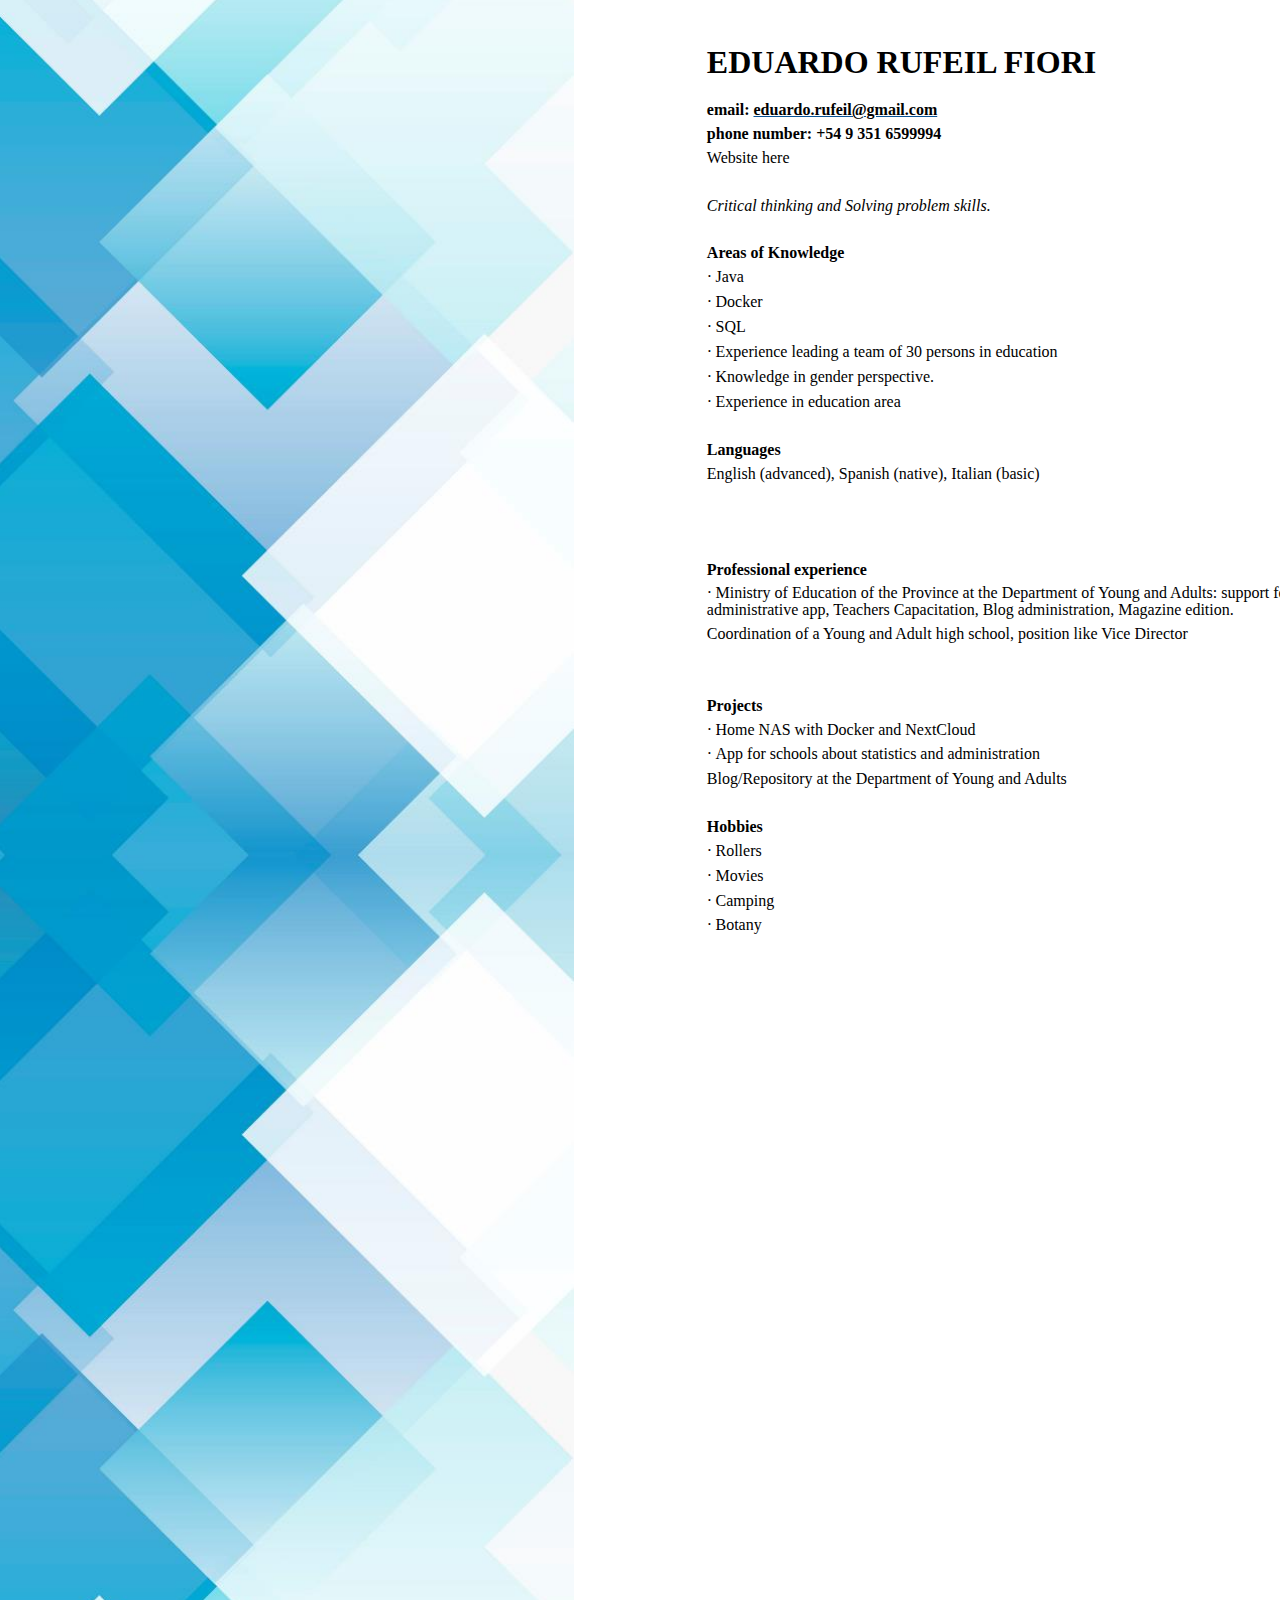
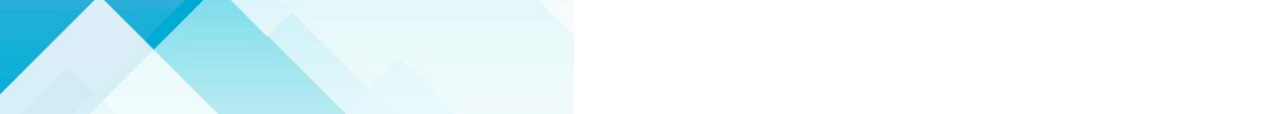
==== index.htm @ 6ae165af "initial commit" ====
<html xmlns:v="urn:schemas-microsoft-com:vml"
xmlns:o="urn:schemas-microsoft-com:office:office"
xmlns:dt="uuid:C2F41010-65B3-11d1-A29F-00AA00C14882"
xmlns="http://www.w3.org/TR/REC-html40">

<head>
<meta http-equiv=Content-Type content="text/html; charset=windows-1252">
<link rel=File-List href="index_archivos/filelist.xml">
<!--[if !mso]>
<style>
v\:* {behavior:url(#default#VML);}
o\:* {behavior:url(#default#VML);}
b\:* {behavior:url(#default#VML);}
.shape {behavior:url(#default#VML);}
</style>
<![endif]-->
<title>T�tulo de la p�gina</title>
<style>
<!--
 /* Definiciones de fuente */
@font-face
	{font-family:"AvenirNext LT Pro Regular";
	panose-1:2 11 5 4 2 2 2 2 2 4;}
 /* Definiciones de estilo */
p.MsoNormal, li.MsoNormal, div.MsoNormal
	{margin-right:0pt;
	text-indent:0pt;
	margin-top:0pt;
	margin-bottom:6.0pt;
	line-height:119%;
	text-align:left;
	font-family:Calibri;
	font-size:10.0pt;
	color:black;}
ol
	{margin-top:0in;
	margin-bottom:0in;
	margin-left:-2197in;}
ul
	{margin-top:0in;
	margin-bottom:0in;
	margin-left:-2197in;}
@page
	{size:8.-2019in 11.2232in;}
-->
</style>
<!--[if gte mso 9]><xml>
 <o:shapedefaults v:ext="edit" spidmax="3074" fillcolor="#5b9bd5 [1]"
  strokecolor="black [0]">
  <v:fill color="#5b9bd5 [1]" color2="white [7]"/>
  <v:stroke color="black [0]" color2="white [7]" weight="2pt">
   <o:left v:ext="view" color="black [0]" color2="white [7]"/>
   <o:top v:ext="view" color="black [0]" color2="white [7]"/>
   <o:right v:ext="view" color="black [0]" color2="white [7]"/>
   <o:bottom v:ext="view" color="black [0]" color2="white [7]"/>
   <o:column v:ext="view" color="black [0]" color2="white [7]"/>
  </v:stroke>
  <v:shadow color="black [0]"/>
  <o:extrusion v:ext="view" backdepth="0" viewpoint="0,0" viewpointorigin="0,0"/>
  <v:textbox inset="2.88pt,2.88pt,2.88pt,2.88pt"/>
 </o:shapedefaults><o:shapelayout v:ext="edit">
  <o:idmap v:ext="edit" data="1"/>
 </o:shapelayout></xml><![endif]-->
</head>

<body link="#085296" vlink="#993366" style='margin:0'>

<div style='position:absolute;width:23.2104in;height:14.1573in'>
<!--[if gte vml 1]><v:shapetype id="_x0000_t202" coordsize="21600,21600" o:spt="202"
 path="m,l,21600r21600,l21600,xe">
 <v:stroke joinstyle="miter"/>
 <v:path gradientshapeok="t" o:connecttype="rect"/>
</v:shapetype><v:shape id="_x0000_s1025" type="#_x0000_t202" style='position:absolute;
 left:526.89pt;top:1.96pt;width:508.48pt;height:958.04pt;z-index:1;
 visibility:visible;mso-wrap-distance-left:2.88pt;mso-wrap-distance-top:2.88pt;
 mso-wrap-distance-right:2.88pt;mso-wrap-distance-bottom:2.88pt' filled="f"
 fillcolor="#5b9bd5 [1]" stroked="f" strokecolor="black [0]" strokeweight="2pt"
 o:cliptowrap="t">
 <v:fill color2="white [7]"/>
 <v:stroke color2="white [7]">
  <o:left v:ext="view" color="black [0]" color2="white [7]"/>
  <o:top v:ext="view" color="black [0]" color2="white [7]"/>
  <o:right v:ext="view" color="black [0]" color2="white [7]"/>
  <o:bottom v:ext="view" color="black [0]" color2="white [7]"/>
  <o:column v:ext="view" color="black [0]" color2="white [7]"/>
 </v:stroke>
 <v:shadow color="black [0]"/>
 <o:extrusion v:ext="view" backdepth="0" viewpoint="0,0" viewpointorigin="0,0"/>
 <v:textbox style='mso-column-margin:2mm' inset="2.88pt,2.88pt,2.88pt,2.88pt"/>
</v:shape><![endif]--><![if !vml]><span style='position:absolute;z-index:1;
left:703px;top:3px;width:677px;height:1277px'>

<table cellpadding=0 cellspacing=0>
 <tr>
  <td width=677 height=1277 style='vertical-align:top'><![endif]>
  <div v:shape="_x0000_s1025" style='padding:2.88pt 2.88pt 2.88pt 2.88pt'
  class=shape>
  <p class=MsoNormal><span lang=en-US style='font-size:24.0pt;font-family:"AvenirNext LT Pro Regular";
  color:black;font-weight:bold;language:en-US'>&nbsp;</span></p>
  <p class=MsoNormal><span lang=en-US style='font-size:24.0pt;font-family:"AvenirNext LT Pro Regular";
  color:black;font-weight:bold;language:en-US'>&nbsp;</span></p>
  <p class=MsoNormal><span lang=en-US style='font-size:24.0pt;font-family:"AvenirNext LT Pro Regular";
  color:black;font-weight:bold;language:en-US'>EDUARDO RUFEIL FIORI</span></p>
  <p class=MsoNormal><span lang=en-US style='font-size:12.0pt;font-family:"AvenirNext LT Pro Regular";
  color:black;language:en-US'>&nbsp;</span></p>
  <p class=MsoNormal><span lang=en-US style='font-size:12.0pt;font-family:"AvenirNext LT Pro Regular";
  color:black;font-weight:bold;language:en-US'>email: </span><a
  href="mailto:eduardo.rufeil@gmail.com"><span lang=en-US style='font-size:
  12.0pt;font-family:"AvenirNext LT Pro Regular";color:black;text-decoration:
  none;font-weight:bold;language:en-US'>eduardo.rufeil@gmail.com</span></a></p>
  <p class=MsoNormal><span lang=en-US style='font-size:12.0pt;font-family:"AvenirNext LT Pro Regular";
  color:black;font-weight:bold;language:en-US'>phone number: +54 9 351 6599994</span></p>
  <p class=MsoNormal><span lang=en-US style='font-size:12.0pt;font-family:"AvenirNext LT Pro Regular";
  color:black;language:en-US'>Website here</span></p>
  <p class=MsoNormal><span lang=en-US style='font-size:12.0pt;font-family:"AvenirNext LT Pro Regular";
  color:black;language:en-US'>&nbsp;</span></p>
  <p class=MsoNormal><span lang=en-US style='font-size:12.0pt;font-family:"AvenirNext LT Pro Regular";
  color:black;font-style:italic;language:en-US'>Critical thinking and Solving problem skills.</span></p>
  <p class=MsoNormal><span lang=en-US style='font-size:12.0pt;font-family:"AvenirNext LT Pro Regular";
  color:black;language:en-US'>&nbsp;</span></p>
  <p class=MsoNormal><span lang=en-US style='font-size:12.0pt;font-family:"AvenirNext LT Pro Regular";
  color:black;font-weight:bold;language:en-US'>Areas of Knowledge</span></p>
  <p class=MsoNormal style='text-indent:0pt'><span style='direction:ltr;
  unicode-bidi:embed;font-family:Symbol;font-size:12.0pt;color:black'>�</span><span
  style='width:12.75pt'>&nbsp;</span><span lang=en-US style='font-size:12.0pt;
  font-family:"AvenirNext LT Pro Regular";color:black;language:en-US'>Java</span></p>
  <p class=MsoNormal style='text-indent:0pt'><span style='direction:ltr;
  unicode-bidi:embed;font-family:Symbol;font-size:12.0pt;color:black'>�</span><span
  style='width:12.75pt'>&nbsp;</span><span lang=en-US style='font-size:12.0pt;
  font-family:"AvenirNext LT Pro Regular";color:black;language:en-US'>Docker</span></p>
  <p class=MsoNormal style='text-indent:0pt'><span style='direction:ltr;
  unicode-bidi:embed;font-family:Symbol;font-size:12.0pt;color:black'>�</span><span
  style='width:12.75pt'>&nbsp;</span><span lang=en-US style='font-size:12.0pt;
  font-family:"AvenirNext LT Pro Regular";color:black;language:en-US'>SQL</span></p>
  <p class=MsoNormal style='text-indent:0pt'><span style='direction:ltr;
  unicode-bidi:embed;font-family:Symbol;font-size:12.0pt;color:black'>�</span><span
  style='width:12.75pt'>&nbsp;</span><span lang=en-US style='font-size:12.0pt;
  font-family:"AvenirNext LT Pro Regular";color:black;language:en-US'>Experience leading a team of 30 persons in education</span></p>
  <p class=MsoNormal style='text-indent:0pt'><span style='direction:ltr;
  unicode-bidi:embed;font-family:Symbol;font-size:12.0pt;color:black'>�</span><span
  style='width:12.75pt'>&nbsp;</span><span lang=en-US style='font-size:12.0pt;
  font-family:"AvenirNext LT Pro Regular";color:black;language:en-US'>Knowledge in gender perspective.</span></p>
  <p class=MsoNormal style='text-indent:0pt'><span style='direction:ltr;
  unicode-bidi:embed;font-family:Symbol;font-size:12.0pt;color:black'>�</span><span
  style='width:12.75pt'>&nbsp;</span><span lang=es-AR style='font-size:12.0pt;
  font-family:"AvenirNext LT Pro Regular";color:black;language:es-AR'>E</span><span
  lang=en-US style='font-size:12.0pt;font-family:"AvenirNext LT Pro Regular";
  color:black;language:en-US'>xperience in education area</span></p>
  <p class=MsoNormal><span lang=en-US style='font-size:12.0pt;font-family:"AvenirNext LT Pro Regular";
  color:black;language:en-US'>&nbsp;</span></p>
  <p class=MsoNormal><span lang=en-US style='font-size:12.0pt;font-family:"AvenirNext LT Pro Regular";
  color:black;font-weight:bold;language:en-US'>Languages</span></p>
  <p class=MsoNormal><span lang=en-US style='font-size:12.0pt;font-family:"AvenirNext LT Pro Regular";
  color:black;language:en-US'>English (advanced), Spanish (native), Italian (basic)</span></p>
  <p class=MsoNormal><span lang=en-US style='font-size:12.0pt;font-family:"AvenirNext LT Pro Regular";
  color:black;language:en-US'>&nbsp;</span></p>
  <p class=MsoNormal><span lang=en-US style='font-size:12.0pt;font-family:"AvenirNext LT Pro Regular";
  color:black;language:en-US'>&nbsp;</span></p>
  <p class=MsoNormal><span lang=en-US style='font-size:12.0pt;font-family:"AvenirNext LT Pro Regular";
  color:black;language:en-US'>&nbsp;</span></p>
  <p class=MsoNormal><span lang=en-US style='font-size:12.0pt;font-family:"AvenirNext LT Pro Regular";
  color:black;font-weight:bold;language:en-US'>Professional experience</span></p>
  <p class=MsoNormal style='text-indent:0pt'><span style='direction:ltr;
  unicode-bidi:embed;font-family:Symbol;font-size:12.0pt;color:black'>�</span><span
  style='width:12.75pt'>&nbsp;</span><span lang=en-US style='font-size:12.0pt;
  font-family:"AvenirNext LT Pro Regular";color:black;language:en-US'>Ministry of Education of the Province at the Department of Young and Adults: support for an administrative app, Teachers Capacitation, Blog administration, Magazine edition.</span></p>
  <p class=MsoNormal><span lang=en-US style='font-size:12.0pt;font-family:"AvenirNext LT Pro Regular";
  color:black;language:en-US'>Coordination of a Young and Adult high school, position like Vice Director</span></p>
  <p class=MsoNormal><span lang=en-US style='font-size:12.0pt;font-family:"AvenirNext LT Pro Regular";
  color:black;language:en-US'>&nbsp;</span></p>
  <p class=MsoNormal><span lang=en-US style='font-size:12.0pt;font-family:"AvenirNext LT Pro Regular";
  color:black;language:en-US'>&nbsp;</span></p>
  <p class=MsoNormal><span lang=en-US style='font-size:12.0pt;font-family:"AvenirNext LT Pro Regular";
  color:black;font-weight:bold;language:en-US'>Projects</span></p>
  <p class=MsoNormal style='text-indent:0pt'><span style='direction:ltr;
  unicode-bidi:embed;font-family:Symbol;font-size:12.0pt;color:black'>�</span><span
  style='width:12.75pt'>&nbsp;</span><span lang=en-US style='font-size:12.0pt;
  font-family:"AvenirNext LT Pro Regular";color:black;language:en-US'>Home NAS with Docker and NextCloud</span></p>
  <p class=MsoNormal style='text-indent:0pt'><span style='direction:ltr;
  unicode-bidi:embed;font-family:Symbol;font-size:12.0pt;color:black'>�</span><span
  style='width:12.75pt'>&nbsp;</span><span lang=en-US style='font-size:12.0pt;
  font-family:"AvenirNext LT Pro Regular";color:black;language:en-US'>App for schools about statistics and administration</span></p>
  <p class=MsoNormal><span lang=en-US style='font-size:12.0pt;font-family:"AvenirNext LT Pro Regular";
  color:black;language:en-US'>Blog/Repository at the Department of Young and Adults</span></p>
  <p class=MsoNormal><span lang=en-US style='font-size:12.0pt;font-family:"AvenirNext LT Pro Regular";
  color:black;language:en-US'>&nbsp;</span></p>
  <p class=MsoNormal><span lang=en-US style='font-size:12.0pt;font-family:"AvenirNext LT Pro Regular";
  color:black;font-weight:bold;language:en-US'>Hobbies</span></p>
  <p class=MsoNormal style='text-indent:0pt'><span style='direction:ltr;
  unicode-bidi:embed;font-family:Symbol;font-size:12.0pt;color:black'>�</span><span
  style='width:12.75pt'>&nbsp;</span><span lang=en-US style='font-size:12.0pt;
  font-family:"AvenirNext LT Pro Regular";color:black;language:en-US'>Rollers</span></p>
  <p class=MsoNormal style='text-indent:0pt'><span style='direction:ltr;
  unicode-bidi:embed;font-family:Symbol;font-size:12.0pt;color:black'>�</span><span
  style='width:12.75pt'>&nbsp;</span><span lang=en-US style='font-size:12.0pt;
  font-family:"AvenirNext LT Pro Regular";color:black;language:en-US'>Movies</span></p>
  <p class=MsoNormal style='text-indent:0pt'><span style='direction:ltr;
  unicode-bidi:embed;font-family:Symbol;font-size:12.0pt;color:black'>�</span><span
  style='width:12.75pt'>&nbsp;</span><span lang=en-US style='font-size:12.0pt;
  font-family:"AvenirNext LT Pro Regular";color:black;language:en-US'>Camping</span></p>
  <p class=MsoNormal style='text-indent:0pt'><span style='direction:ltr;
  unicode-bidi:embed;font-family:Symbol;font-size:12.0pt;color:black'>�</span><span
  style='width:12.75pt'>&nbsp;</span><span lang=en-US style='font-size:12.0pt;
  font-family:"AvenirNext LT Pro Regular";color:black;language:en-US'>Botany</span></p>
  <p class=MsoNormal style='text-indent:0pt'><span lang=es-AR style='font-size:
  12.0pt;font-family:"AvenirNext LT Pro Regular";color:black;language:es-AR'>&nbsp;</span></p>
  </div>
  <![if !vml]></td>
 </tr>
</table>

</span><![endif]><!--[if gte vml 1]><v:rect id="_x0000_s1026" style='position:absolute;
 left:1174.94pt;top:1.96pt;width:528.25pt;height:519.72pt;z-index:2;
 mso-wrap-distance-left:2.88pt;mso-wrap-distance-top:2.88pt;
 mso-wrap-distance-right:2.88pt;mso-wrap-distance-bottom:2.88pt'
 o:preferrelative="t" filled="f" fillcolor="#5b9bd5 [1]" stroked="f"
 strokecolor="black [0]" strokeweight="2pt" o:cliptowrap="t">
 <v:fill color2="white [7]"/>
 <v:stroke color2="white [7]">
  <o:left v:ext="view" color="black [0]" color2="white [7]"/>
  <o:top v:ext="view" color="black [0]" color2="white [7]"/>
  <o:right v:ext="view" color="black [0]" color2="white [7]"/>
  <o:bottom v:ext="view" color="black [0]" color2="white [7]"/>
  <o:column v:ext="view" color="black [0]" color2="white [7]"/>
 </v:stroke>
 <v:imagedata src="index_archivos/image295.jpg" o:title="1000_F_217565806_43ACZF66SkiLyvuqggryX2vZ5nVDuc0p"/>
 <v:shadow color="black [0]"/>
 <o:extrusion v:ext="view" backdepth="0" viewpoint="0,0" viewpointorigin="0,0"/>
 <o:lock v:ext="edit" aspectratio="t"/>
</v:rect><![endif]--><![if !vml]><span style='position:absolute;z-index:2;
left:1564px;top:0px;width:709px;height:698px'><img width=709 height=698
src="index_archivos/image2951.jpg" v:shapes="_x0000_s1026"></span><![endif]><!--[if gte vml 1]><v:rect
 id="_x0000_s1027" style='position:absolute;left:1174.94pt;top:521.68pt;
 width:528.25pt;height:519.72pt;z-index:3;mso-wrap-distance-left:2.88pt;
 mso-wrap-distance-top:2.88pt;mso-wrap-distance-right:2.88pt;
 mso-wrap-distance-bottom:2.88pt' o:preferrelative="t" filled="f" fillcolor="#5b9bd5 [1]"
 stroked="f" strokecolor="black [0]" strokeweight="2pt" o:cliptowrap="t">
 <v:fill color2="white [7]"/>
 <v:stroke color2="white [7]">
  <o:left v:ext="view" color="black [0]" color2="white [7]"/>
  <o:top v:ext="view" color="black [0]" color2="white [7]"/>
  <o:right v:ext="view" color="black [0]" color2="white [7]"/>
  <o:bottom v:ext="view" color="black [0]" color2="white [7]"/>
  <o:column v:ext="view" color="black [0]" color2="white [7]"/>
 </v:stroke>
 <v:imagedata src="index_archivos/image295.jpg" o:title="1000_F_217565806_43ACZF66SkiLyvuqggryX2vZ5nVDuc0p"/>
 <v:shadow color="black [0]"/>
 <o:extrusion v:ext="view" backdepth="0" viewpoint="0,0" viewpointorigin="0,0"/>
 <o:lock v:ext="edit" aspectratio="t"/>
</v:rect><![endif]--><![if !vml]><span style='position:absolute;z-index:3;
left:1564px;top:693px;width:709px;height:698px'><img width=709 height=698
src="index_archivos/image302.jpg" v:shapes="_x0000_s1027"></span><![endif]><!--[if gte vml 1]><v:rect
 id="_x0000_s1028" style='position:absolute;left:.45pt;top:-.65pt;width:428.51pt;
 height:640.07pt;z-index:4;mso-wrap-distance-left:2.88pt;
 mso-wrap-distance-top:2.88pt;mso-wrap-distance-right:2.88pt;
 mso-wrap-distance-bottom:2.88pt' o:preferrelative="t" filled="f" fillcolor="#5b9bd5 [1]"
 stroked="f" strokecolor="black [0]" strokeweight="2pt" o:cliptowrap="t">
 <v:fill color2="white [7]"/>
 <v:stroke color2="white [7]">
  <o:left v:ext="view" color="black [0]" color2="white [7]"/>
  <o:top v:ext="view" color="black [0]" color2="white [7]"/>
  <o:right v:ext="view" color="black [0]" color2="white [7]"/>
  <o:bottom v:ext="view" color="black [0]" color2="white [7]"/>
  <o:column v:ext="view" color="black [0]" color2="white [7]"/>
 </v:stroke>
 <v:imagedata src="index_archivos/image306.jpg" o:title="rm209-adj-20"/>
 <v:shadow color="black [0]"/>
 <o:extrusion v:ext="view" backdepth="0" viewpoint="0,0" viewpointorigin="0,0"/>
 <o:lock v:ext="edit" aspectratio="t"/>
</v:rect><![endif]--><![if !vml]><span style='position:absolute;z-index:4;
left:-2px;top:-3px;width:576px;height:858px'><img width=576 height=858
src="index_archivos/image306.jpg" v:shapes="_x0000_s1028"></span><![endif]><!--[if gte vml 1]><v:rect
 id="_x0000_s1029" style='position:absolute;left:.45pt;top:643.28pt;width:428.51pt;
 height:640.08pt;z-index:5;mso-wrap-distance-left:2.88pt;
 mso-wrap-distance-top:2.88pt;mso-wrap-distance-right:2.88pt;
 mso-wrap-distance-bottom:2.88pt' o:preferrelative="t" filled="f" fillcolor="#5b9bd5 [1]"
 stroked="f" strokecolor="black [0]" strokeweight="2pt" o:cliptowrap="t">
 <v:fill color2="white [7]"/>
 <v:stroke color2="white [7]">
  <o:left v:ext="view" color="black [0]" color2="white [7]"/>
  <o:top v:ext="view" color="black [0]" color2="white [7]"/>
  <o:right v:ext="view" color="black [0]" color2="white [7]"/>
  <o:bottom v:ext="view" color="black [0]" color2="white [7]"/>
  <o:column v:ext="view" color="black [0]" color2="white [7]"/>
 </v:stroke>
 <v:imagedata src="index_archivos/image293.jpg" o:title="rm209-adj-20 - copia"/>
 <v:shadow color="black [0]"/>
 <o:extrusion v:ext="view" backdepth="0" viewpoint="0,0" viewpointorigin="0,0"/>
 <o:lock v:ext="edit" aspectratio="t"/>
</v:rect><![endif]--><![if !vml]><span style='position:absolute;z-index:5;
left:-2px;top:855px;width:576px;height:859px'><img width=576 height=859
src="index_archivos/image293.jpg" v:shapes="_x0000_s1029"></span><![endif]>
</div>

</body>

</html>
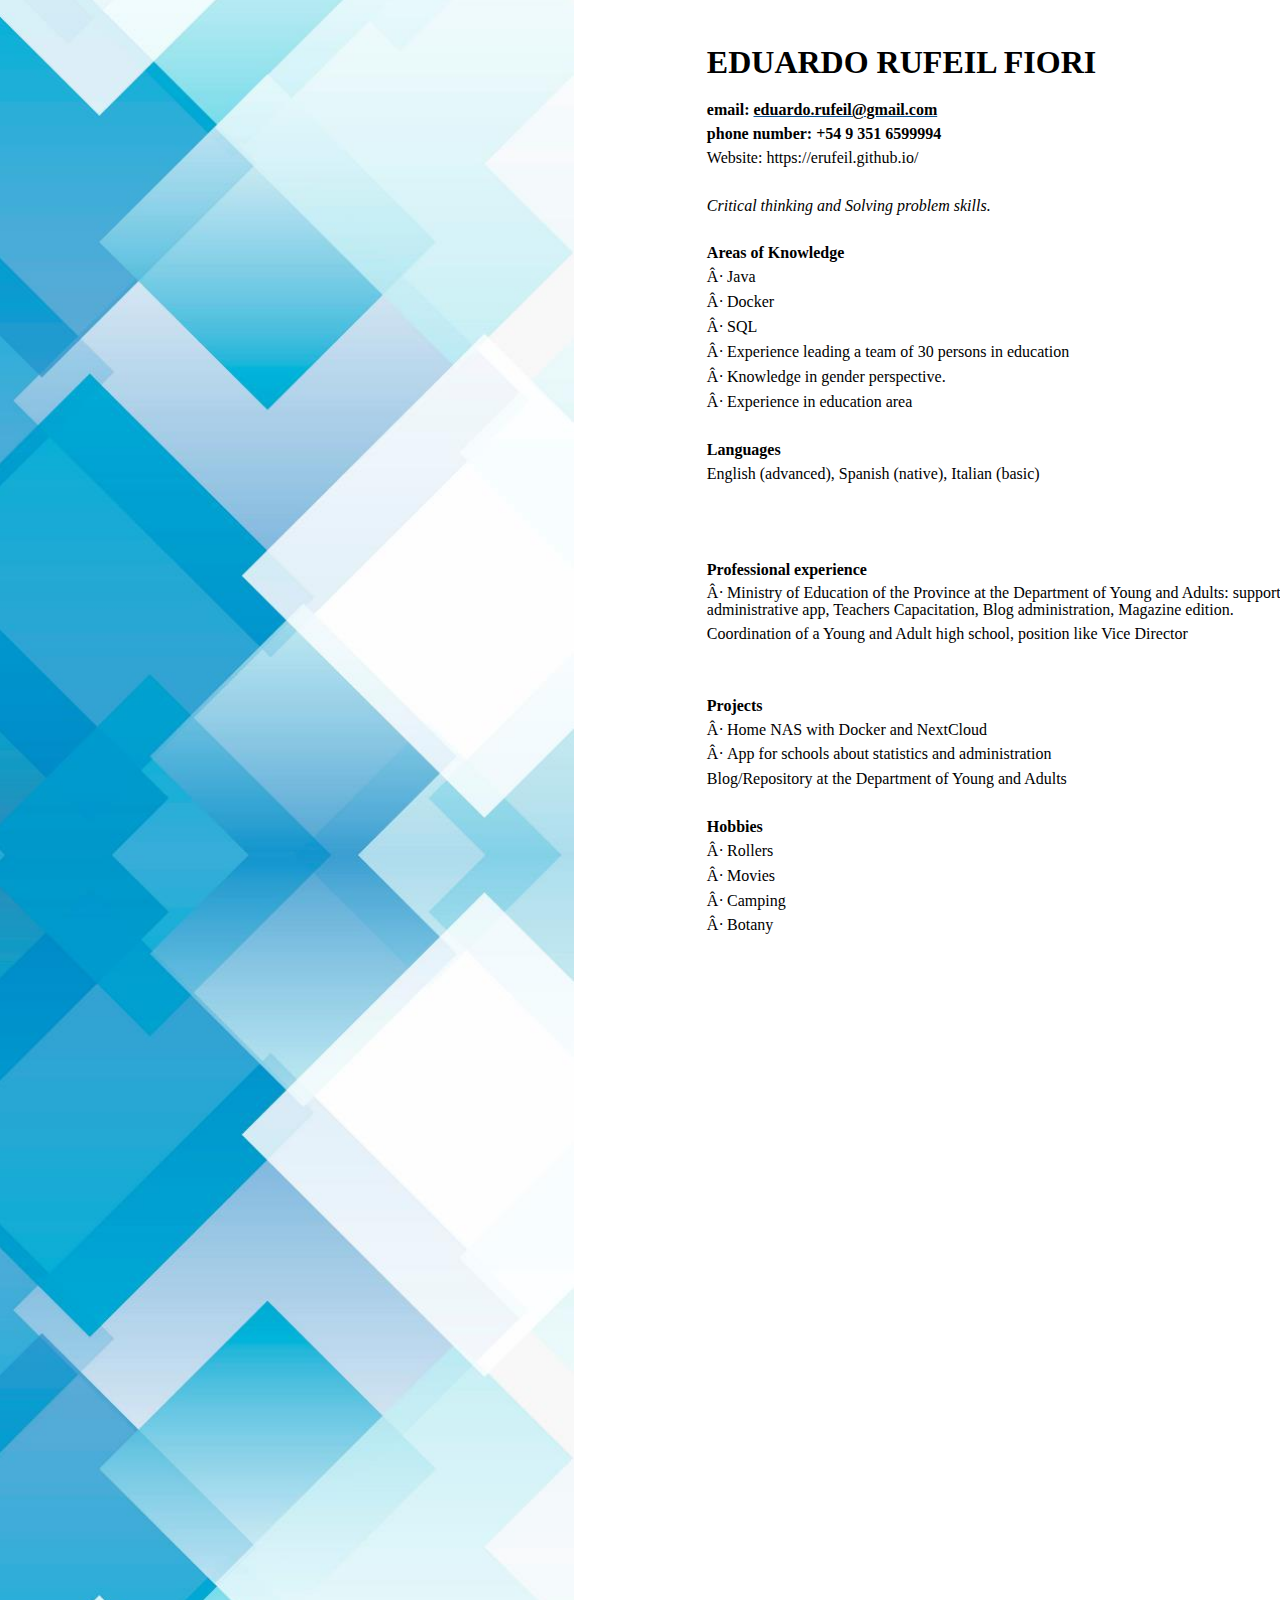
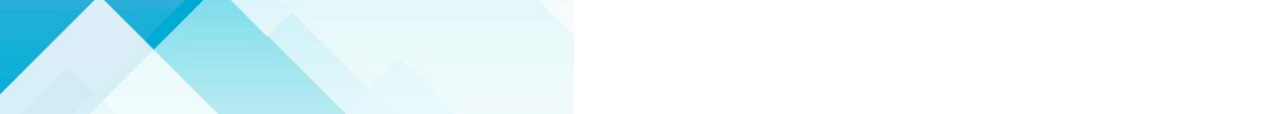
==== commit 794de16b: "Update index.htm" ====
--- a/index.htm
+++ b/index.htm
@@ -14,7 +14,7 @@
 .shape {behavior:url(#default#VML);}
 </style>
 <![endif]-->
-<title>T�tulo de la p�gina</title>
+<title>Título de la página</title>
 <style>
 <!--
  /* Definiciones de fuente */
@@ -111,7 +111,7 @@
   <p class=MsoNormal><span lang=en-US style='font-size:12.0pt;font-family:"AvenirNext LT Pro Regular";
   color:black;font-weight:bold;language:en-US'>phone number: +54 9 351 6599994</span></p>
   <p class=MsoNormal><span lang=en-US style='font-size:12.0pt;font-family:"AvenirNext LT Pro Regular";
-  color:black;language:en-US'>Website here</span></p>
+  color:black;language:en-US'>Website: https://erufeil.github.io/</span></p>
   <p class=MsoNormal><span lang=en-US style='font-size:12.0pt;font-family:"AvenirNext LT Pro Regular";
   color:black;language:en-US'>&nbsp;</span></p>
   <p class=MsoNormal><span lang=en-US style='font-size:12.0pt;font-family:"AvenirNext LT Pro Regular";
@@ -121,27 +121,27 @@
   <p class=MsoNormal><span lang=en-US style='font-size:12.0pt;font-family:"AvenirNext LT Pro Regular";
   color:black;font-weight:bold;language:en-US'>Areas of Knowledge</span></p>
   <p class=MsoNormal style='text-indent:0pt'><span style='direction:ltr;
-  unicode-bidi:embed;font-family:Symbol;font-size:12.0pt;color:black'>�</span><span
+  unicode-bidi:embed;font-family:Symbol;font-size:12.0pt;color:black'>·</span><span
   style='width:12.75pt'>&nbsp;</span><span lang=en-US style='font-size:12.0pt;
   font-family:"AvenirNext LT Pro Regular";color:black;language:en-US'>Java</span></p>
   <p class=MsoNormal style='text-indent:0pt'><span style='direction:ltr;
-  unicode-bidi:embed;font-family:Symbol;font-size:12.0pt;color:black'>�</span><span
+  unicode-bidi:embed;font-family:Symbol;font-size:12.0pt;color:black'>·</span><span
   style='width:12.75pt'>&nbsp;</span><span lang=en-US style='font-size:12.0pt;
   font-family:"AvenirNext LT Pro Regular";color:black;language:en-US'>Docker</span></p>
   <p class=MsoNormal style='text-indent:0pt'><span style='direction:ltr;
-  unicode-bidi:embed;font-family:Symbol;font-size:12.0pt;color:black'>�</span><span
+  unicode-bidi:embed;font-family:Symbol;font-size:12.0pt;color:black'>·</span><span
   style='width:12.75pt'>&nbsp;</span><span lang=en-US style='font-size:12.0pt;
   font-family:"AvenirNext LT Pro Regular";color:black;language:en-US'>SQL</span></p>
   <p class=MsoNormal style='text-indent:0pt'><span style='direction:ltr;
-  unicode-bidi:embed;font-family:Symbol;font-size:12.0pt;color:black'>�</span><span
+  unicode-bidi:embed;font-family:Symbol;font-size:12.0pt;color:black'>·</span><span
   style='width:12.75pt'>&nbsp;</span><span lang=en-US style='font-size:12.0pt;
   font-family:"AvenirNext LT Pro Regular";color:black;language:en-US'>Experience leading a team of 30 persons in education</span></p>
   <p class=MsoNormal style='text-indent:0pt'><span style='direction:ltr;
-  unicode-bidi:embed;font-family:Symbol;font-size:12.0pt;color:black'>�</span><span
+  unicode-bidi:embed;font-family:Symbol;font-size:12.0pt;color:black'>·</span><span
   style='width:12.75pt'>&nbsp;</span><span lang=en-US style='font-size:12.0pt;
   font-family:"AvenirNext LT Pro Regular";color:black;language:en-US'>Knowledge in gender perspective.</span></p>
   <p class=MsoNormal style='text-indent:0pt'><span style='direction:ltr;
-  unicode-bidi:embed;font-family:Symbol;font-size:12.0pt;color:black'>�</span><span
+  unicode-bidi:embed;font-family:Symbol;font-size:12.0pt;color:black'>·</span><span
   style='width:12.75pt'>&nbsp;</span><span lang=es-AR style='font-size:12.0pt;
   font-family:"AvenirNext LT Pro Regular";color:black;language:es-AR'>E</span><span
   lang=en-US style='font-size:12.0pt;font-family:"AvenirNext LT Pro Regular";
@@ -161,7 +161,7 @@
   <p class=MsoNormal><span lang=en-US style='font-size:12.0pt;font-family:"AvenirNext LT Pro Regular";
   color:black;font-weight:bold;language:en-US'>Professional experience</span></p>
   <p class=MsoNormal style='text-indent:0pt'><span style='direction:ltr;
-  unicode-bidi:embed;font-family:Symbol;font-size:12.0pt;color:black'>�</span><span
+  unicode-bidi:embed;font-family:Symbol;font-size:12.0pt;color:black'>·</span><span
   style='width:12.75pt'>&nbsp;</span><span lang=en-US style='font-size:12.0pt;
   font-family:"AvenirNext LT Pro Regular";color:black;language:en-US'>Ministry of Education of the Province at the Department of Young and Adults: support for an administrative app, Teachers Capacitation, Blog administration, Magazine edition.</span></p>
   <p class=MsoNormal><span lang=en-US style='font-size:12.0pt;font-family:"AvenirNext LT Pro Regular";
@@ -173,11 +173,11 @@
   <p class=MsoNormal><span lang=en-US style='font-size:12.0pt;font-family:"AvenirNext LT Pro Regular";
   color:black;font-weight:bold;language:en-US'>Projects</span></p>
   <p class=MsoNormal style='text-indent:0pt'><span style='direction:ltr;
-  unicode-bidi:embed;font-family:Symbol;font-size:12.0pt;color:black'>�</span><span
+  unicode-bidi:embed;font-family:Symbol;font-size:12.0pt;color:black'>·</span><span
   style='width:12.75pt'>&nbsp;</span><span lang=en-US style='font-size:12.0pt;
   font-family:"AvenirNext LT Pro Regular";color:black;language:en-US'>Home NAS with Docker and NextCloud</span></p>
   <p class=MsoNormal style='text-indent:0pt'><span style='direction:ltr;
-  unicode-bidi:embed;font-family:Symbol;font-size:12.0pt;color:black'>�</span><span
+  unicode-bidi:embed;font-family:Symbol;font-size:12.0pt;color:black'>·</span><span
   style='width:12.75pt'>&nbsp;</span><span lang=en-US style='font-size:12.0pt;
   font-family:"AvenirNext LT Pro Regular";color:black;language:en-US'>App for schools about statistics and administration</span></p>
   <p class=MsoNormal><span lang=en-US style='font-size:12.0pt;font-family:"AvenirNext LT Pro Regular";
@@ -187,19 +187,19 @@
   <p class=MsoNormal><span lang=en-US style='font-size:12.0pt;font-family:"AvenirNext LT Pro Regular";
   color:black;font-weight:bold;language:en-US'>Hobbies</span></p>
   <p class=MsoNormal style='text-indent:0pt'><span style='direction:ltr;
-  unicode-bidi:embed;font-family:Symbol;font-size:12.0pt;color:black'>�</span><span
+  unicode-bidi:embed;font-family:Symbol;font-size:12.0pt;color:black'>·</span><span
   style='width:12.75pt'>&nbsp;</span><span lang=en-US style='font-size:12.0pt;
   font-family:"AvenirNext LT Pro Regular";color:black;language:en-US'>Rollers</span></p>
   <p class=MsoNormal style='text-indent:0pt'><span style='direction:ltr;
-  unicode-bidi:embed;font-family:Symbol;font-size:12.0pt;color:black'>�</span><span
+  unicode-bidi:embed;font-family:Symbol;font-size:12.0pt;color:black'>·</span><span
   style='width:12.75pt'>&nbsp;</span><span lang=en-US style='font-size:12.0pt;
   font-family:"AvenirNext LT Pro Regular";color:black;language:en-US'>Movies</span></p>
   <p class=MsoNormal style='text-indent:0pt'><span style='direction:ltr;
-  unicode-bidi:embed;font-family:Symbol;font-size:12.0pt;color:black'>�</span><span
+  unicode-bidi:embed;font-family:Symbol;font-size:12.0pt;color:black'>·</span><span
   style='width:12.75pt'>&nbsp;</span><span lang=en-US style='font-size:12.0pt;
   font-family:"AvenirNext LT Pro Regular";color:black;language:en-US'>Camping</span></p>
   <p class=MsoNormal style='text-indent:0pt'><span style='direction:ltr;
-  unicode-bidi:embed;font-family:Symbol;font-size:12.0pt;color:black'>�</span><span
+  unicode-bidi:embed;font-family:Symbol;font-size:12.0pt;color:black'>·</span><span
   style='width:12.75pt'>&nbsp;</span><span lang=en-US style='font-size:12.0pt;
   font-family:"AvenirNext LT Pro Regular";color:black;language:en-US'>Botany</span></p>
   <p class=MsoNormal style='text-indent:0pt'><span lang=es-AR style='font-size:
